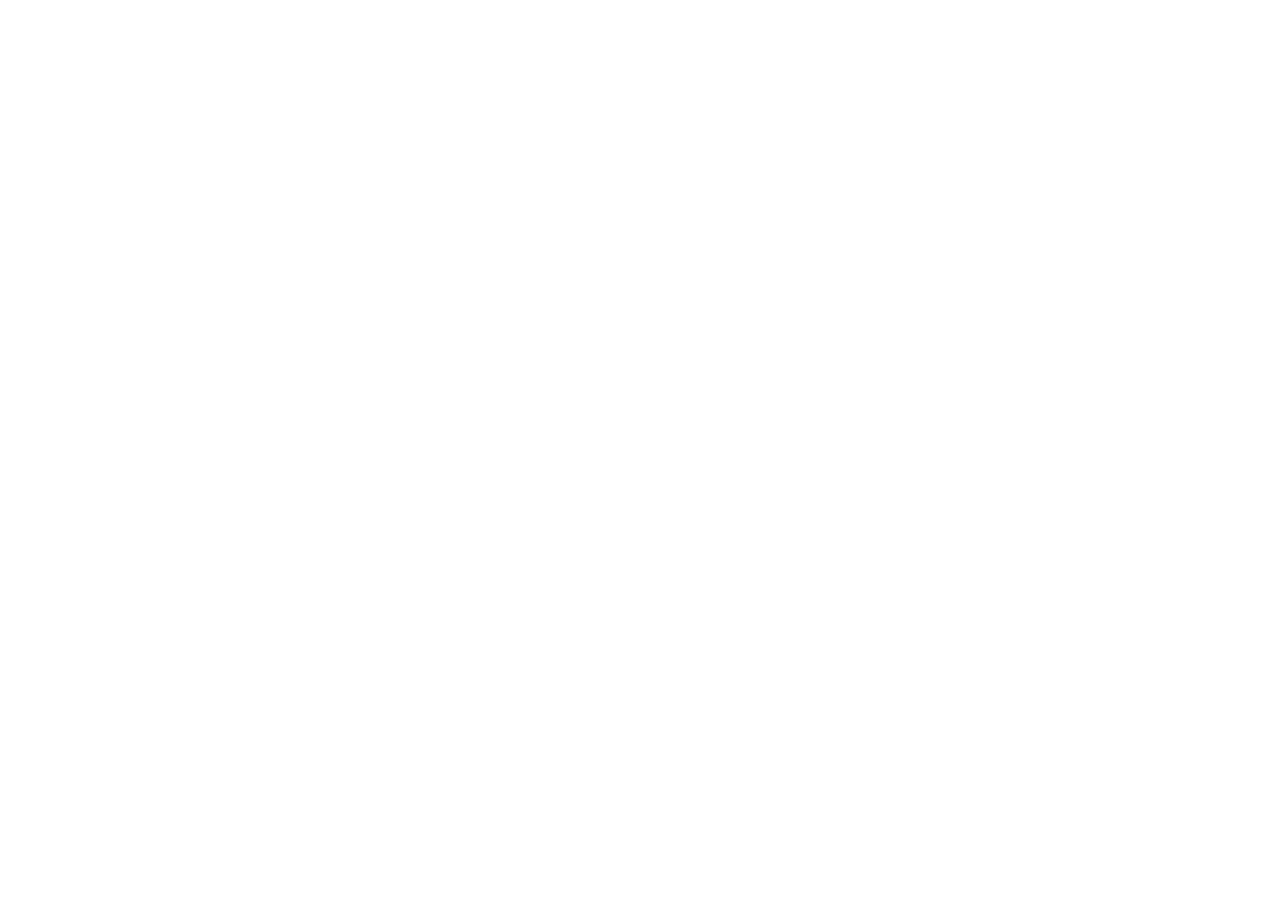
==== index.html @ 8cfb2eee "Criado o arquivo index html" ====
<!DOCTYPE html>
<html lang="en">
<head>
  <meta charset="UTF-8">
  <meta name="viewport" content="width=device-width, initial-scale=1.0">
  <meta http-equiv="X-UA-Compatible" content="ie=edge">
  <title>Jogo da Memória</title>
</head>
<body>
  
</body>
</html>
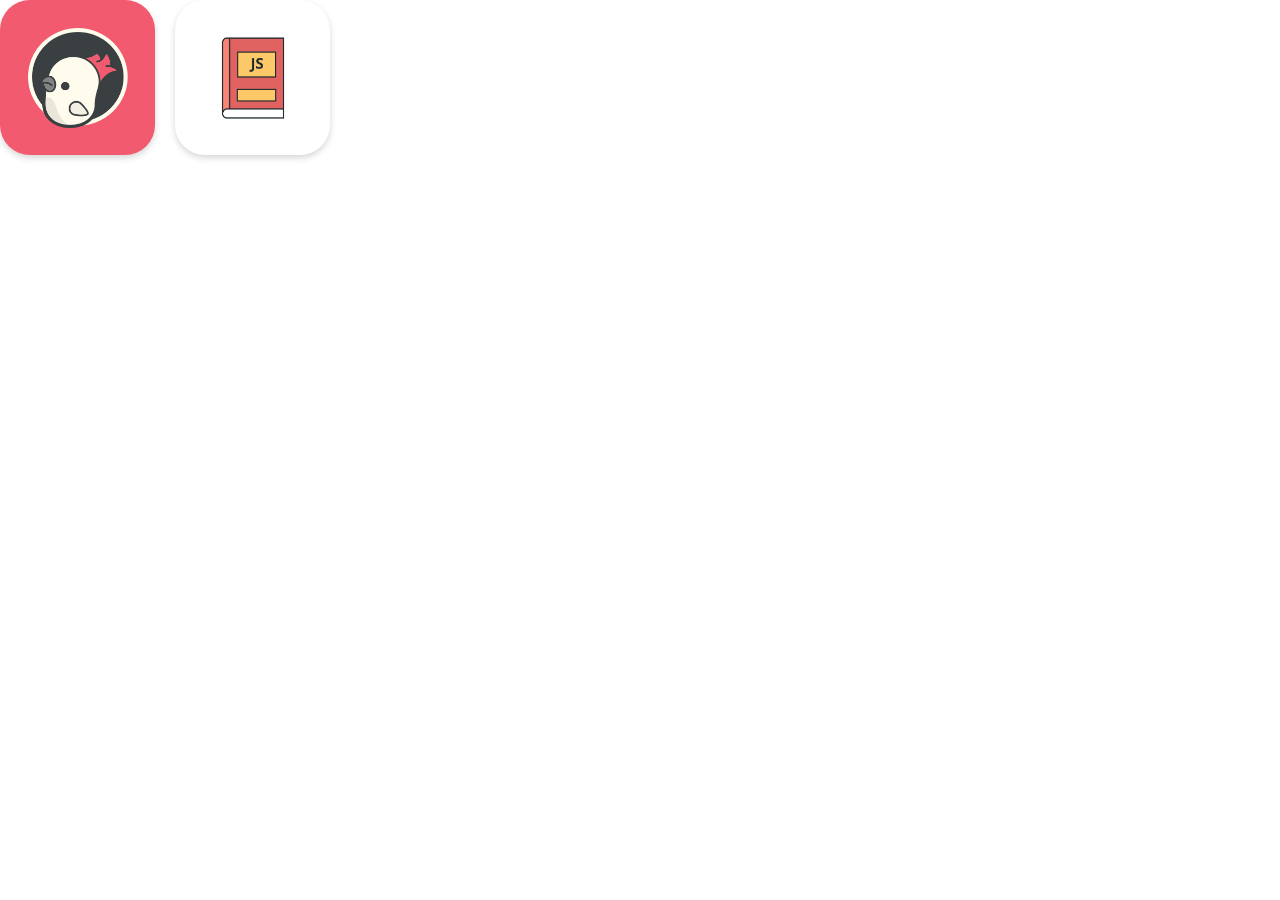
==== commit a962f248: "Adicionando elementos com javascript puro" ====
--- a/index.html
+++ b/index.html
@@ -5,8 +5,16 @@
   <meta name="viewport" content="width=device-width, initial-scale=1.0">
   <meta http-equiv="X-UA-Compatible" content="ie=edge">
   <title>Jogo da Memória</title>
+  <link rel="stylesheet" href="css/generic/reset.css">
+  <link rel="stylesheet" href="css/components/memory-card.css">
+  <link rel="stylesheet" href="css/components/sort-card.css">
 </head>
 <body>
-  
+  <div id="root"></div>
+  <!-- <article class="memory-card">
+    <img src="img/icon-collabcode.png" alt="gueio mascote da collabcode" class="icon">
+  </article> -->
+
+  <script src="/src/index.js"></script>
 </body>
 </html>--- a/css/components/memory-card.css
+++ b/css/components/memory-card.css
@@ -0,0 +1,22 @@
+.memory-card{
+  width: 155px;
+  height: 155px;
+  background-color: #f25a70;
+  border-radius: 30px;
+  display: flex;
+  justify-content: center;
+  align-items: center;
+  box-shadow: 0 3px 6px 0 rgba(0, 0, 0, 0.16);
+  /* position: relative; */
+  margin-right: 20px;
+}
+
+.memory-card > .icon{
+  width: 100px;
+  height: 100px;
+  /* align-self: center; */
+  /* position: absolute;
+  top: 50%;
+  left: 50%;
+  transform: translate(-50%, -50%); */
+}--- a/css/components/sort-card.css
+++ b/css/components/sort-card.css
@@ -0,0 +1,14 @@
+.sort-card{
+  width: 155px;
+  height: 155px;
+  background-color: #fff;
+  border-radius: 30px;
+  box-shadow: 0 3px 6px 0 rgba(0, 0, 0, 0.16);
+  display: flex;
+  justify-content: center;
+  align-items: center;;
+}
+.sort-card > .icon-sort{
+  width: 100px;
+  height: 100px;
+}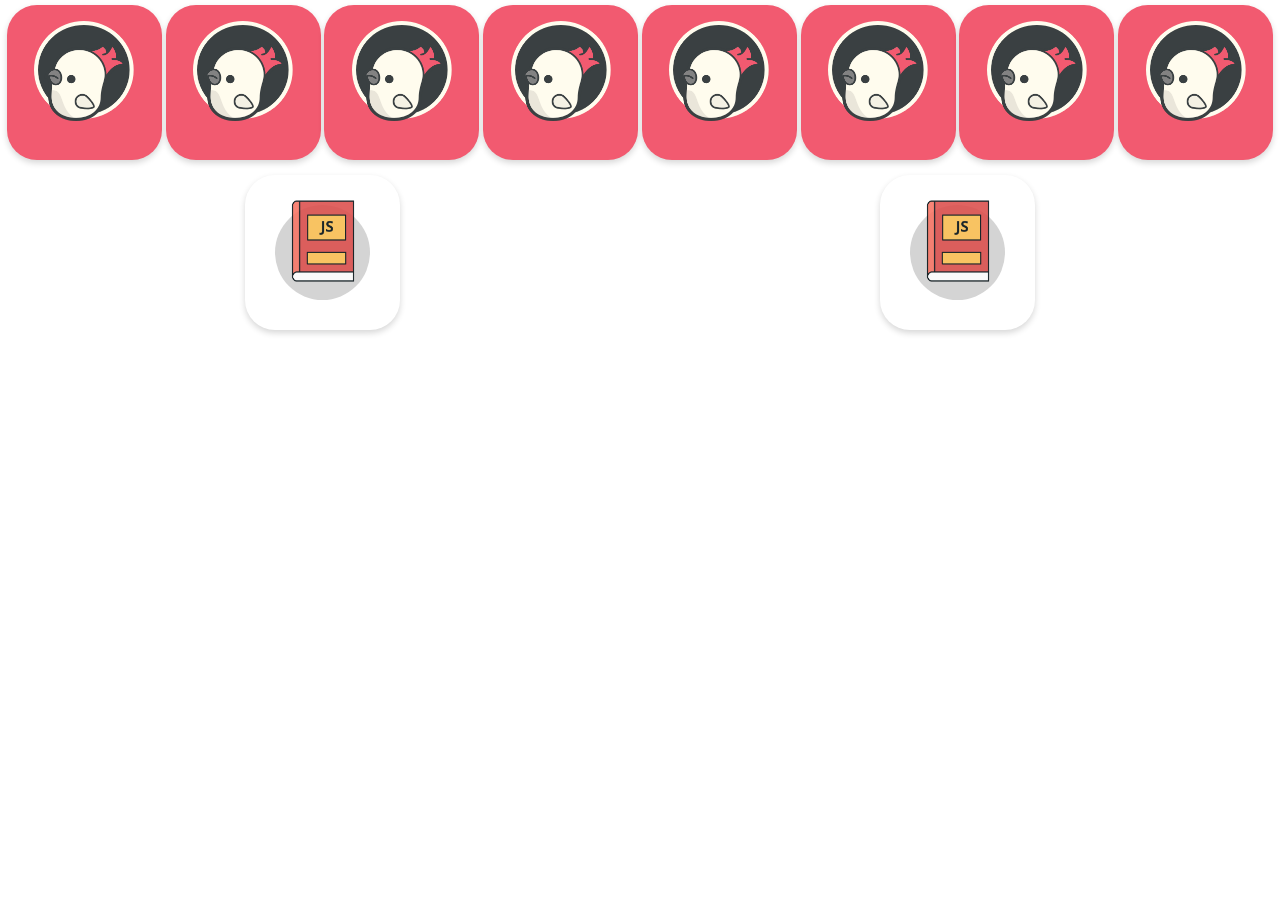
==== commit 8b74e379: "Estruta de pastas e função click com js" ====
--- a/index.html
+++ b/index.html
@@ -6,15 +6,15 @@
   <meta http-equiv="X-UA-Compatible" content="ie=edge">
   <title>Jogo da Memória</title>
   <link rel="stylesheet" href="css/generic/reset.css">
+  <link rel="stylesheet" href="css/objects/wrap-cards.css">
   <link rel="stylesheet" href="css/components/memory-card.css">
-  <link rel="stylesheet" href="css/components/sort-card.css">
 </head>
 <body>
   <div id="root"></div>
-  <!-- <article class="memory-card">
-    <img src="img/icon-collabcode.png" alt="gueio mascote da collabcode" class="icon">
-  </article> -->
 
-  <script src="/src/index.js"></script>
+
+  <script src="/src/objects/wrap-cards/index.js"></script>
+  <script src="/src/pages/game/index.js"></script>
+  <script src="/src/components/memory-card/index.js"></script>
 </body>
 </html>--- a/css/objects/wrap-cards.css
+++ b/css/objects/wrap-cards.css
@@ -0,0 +1,7 @@
+.wrap-cards{
+  display: flex;
+  flex-wrap: wrap;
+  justify-content: space-around;
+  align-items: center;
+  padding: 5px;
+}--- a/css/components/memory-card.css
+++ b/css/components/memory-card.css
@@ -8,12 +8,27 @@
   align-items: center;
   box-shadow: 0 3px 6px 0 rgba(0, 0, 0, 0.16);
   /* position: relative; */
-  margin-right: 20px;
+  margin-bottom: 15px;
+  position: relative;
 }
 
+.memory-card.-front{
+  background-color: #fff;
+}
+
+.memory-card.-front::before{
+  content: '';
+  background-color: #d4d4d4;
+  width: 95px;
+  height: 95px;
+  border-radius: 50%;
+  position: absolute;
+}
 .memory-card > .icon{
   width: 100px;
   height: 100px;
+  position: absolute;
+  transform: translateY(-12px);
   /* align-self: center; */
   /* position: absolute;
   top: 50%;
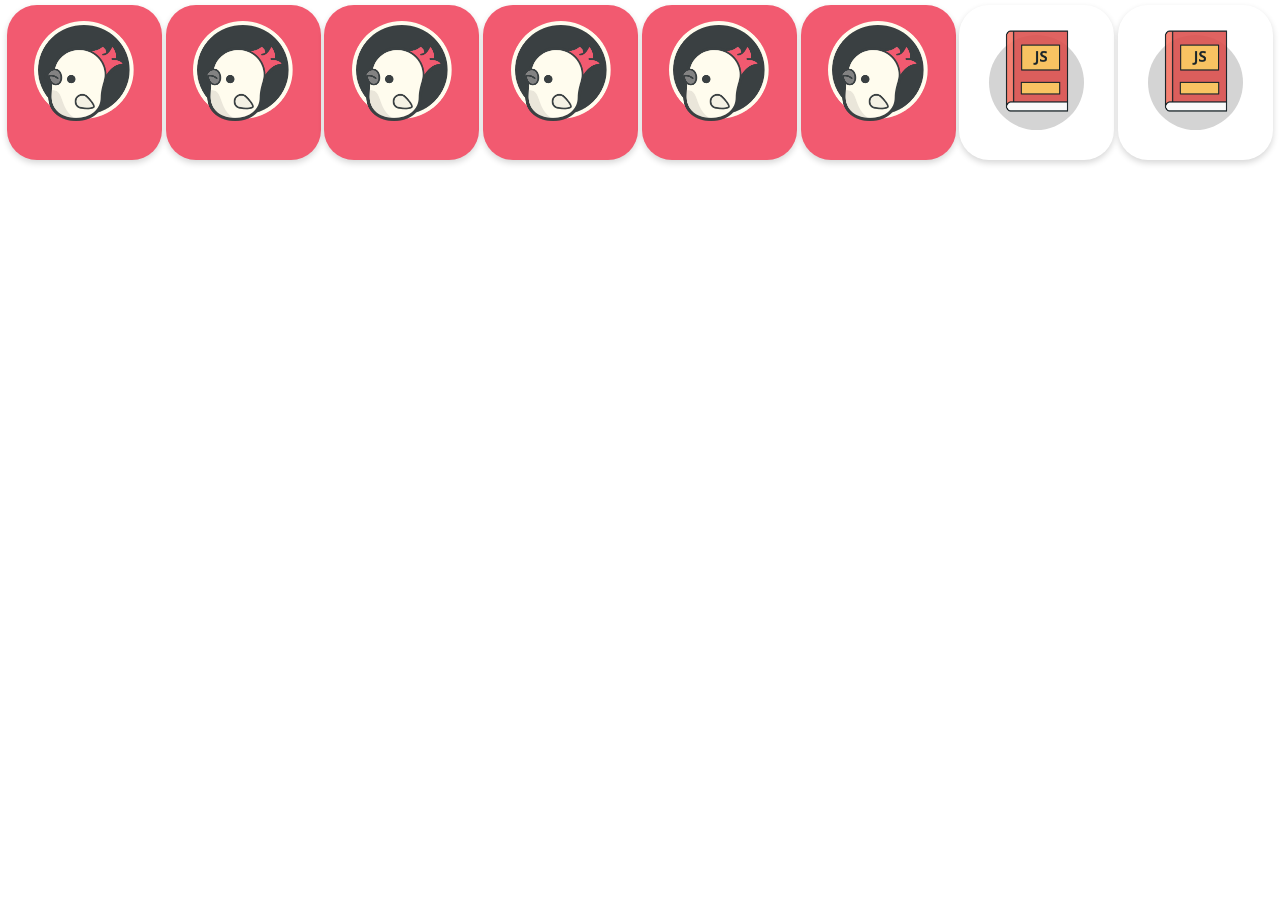
==== commit af0d7415: "refatoração do codigo" ====
--- a/index.html
+++ b/index.html
@@ -6,15 +6,16 @@
   <meta http-equiv="X-UA-Compatible" content="ie=edge">
   <title>Jogo da Memória</title>
   <link rel="stylesheet" href="css/generic/reset.css">
-  <link rel="stylesheet" href="css/objects/wrap-cards.css">
+  <link rel="stylesheet" href="css/objects/cards-wrapper.css">
   <link rel="stylesheet" href="css/components/memory-card.css">
 </head>
 <body>
   <div id="root"></div>
 
 
-  <script src="/src/objects/wrap-cards/index.js"></script>
+
+  <script src="/src/components/memory-card/index.js"></script>
+  <script src="/src/objects/cards-wrapper/index.js"></script>
   <script src="/src/pages/game/index.js"></script>
-  <script src="/src/components/memory-card/index.js"></script>
 </body>
 </html>--- a/css/objects/cards-wrapper.css
+++ b/css/objects/cards-wrapper.css
@@ -0,0 +1,7 @@
+.cards-wrapper{
+  display: flex;
+  flex-wrap: wrap;
+  justify-content: space-around;
+  align-items: center;
+  padding: 5px;
+}--- a/css/components/memory-card.css
+++ b/css/components/memory-card.css
@@ -10,6 +10,7 @@
   /* position: relative; */
   margin-bottom: 15px;
   position: relative;
+  cursor: pointer;
 }
 
 .memory-card.-front{
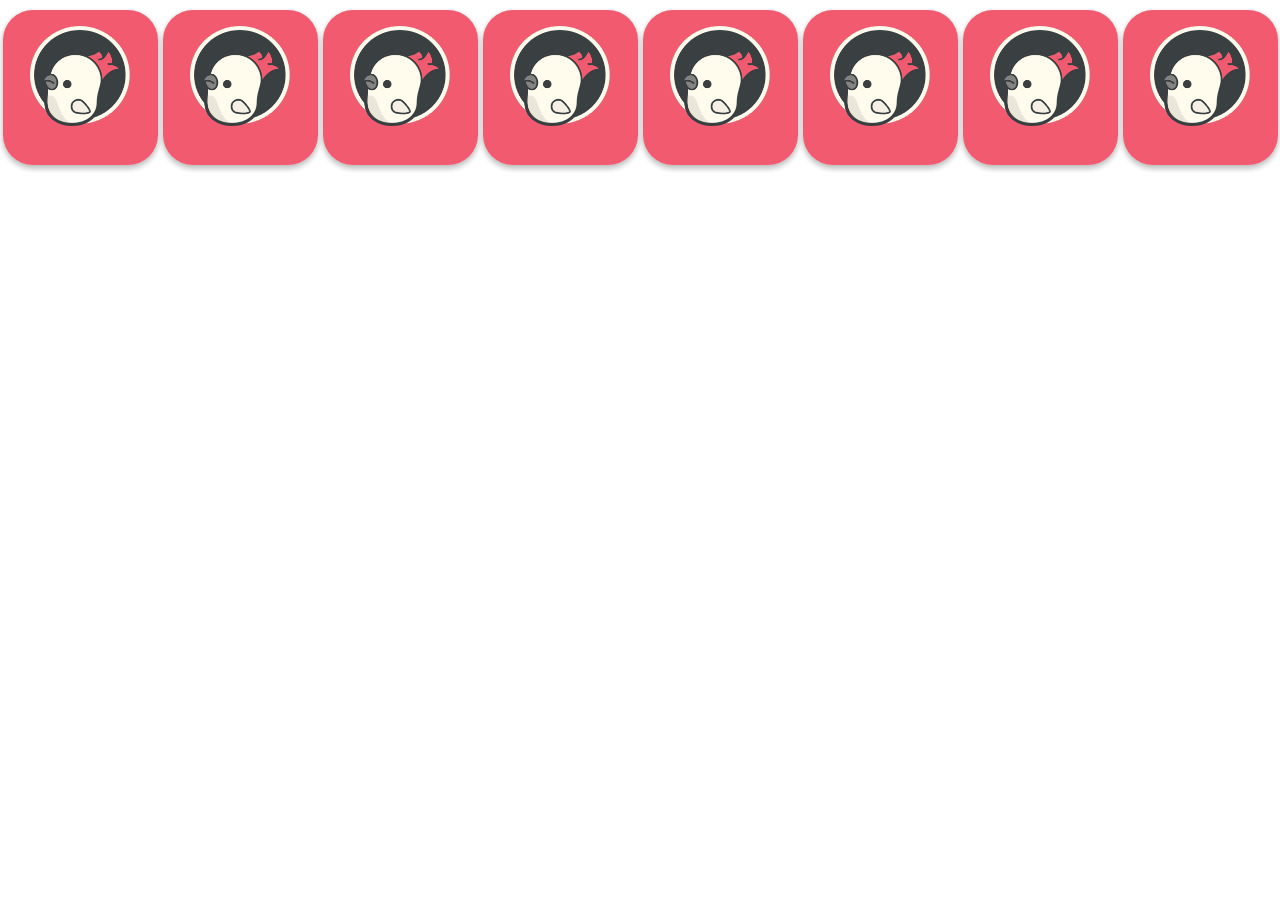
==== commit f7eec395: "Evento de click, junto com card rotation e intervalo de tempo para a carta voltar sozinha." ====
--- a/index.html
+++ b/index.html
@@ -6,8 +6,6 @@
   <meta http-equiv="X-UA-Compatible" content="ie=edge">
   <title>Jogo da Memória</title>
   <link rel="stylesheet" href="css/generic/reset.css">
-  <link rel="stylesheet" href="css/objects/cards-wrapper.css">
-  <link rel="stylesheet" href="css/components/memory-card.css">
 </head>
 <body>
   <div id="root"></div>
